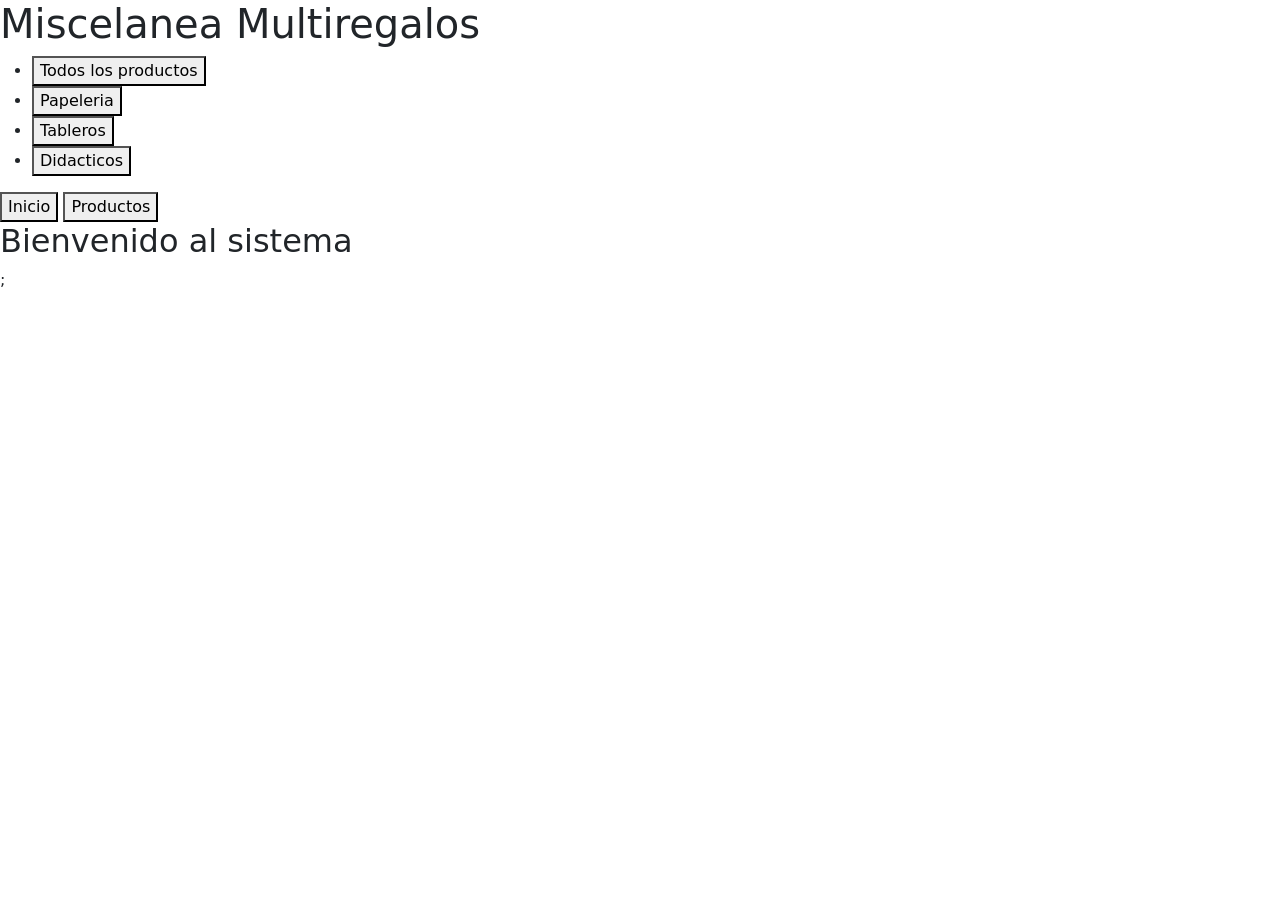
==== index.html @ b37fa745 "estructuracion base del proyecto" ====
<!DOCTYPE html>
<html lang="en">
<head>
    <meta charset="UTF-8">
    <meta name="viewport" content="width=device-width, initial-scale=1.0">
    <title>pagina Web</title>

    <link rel="stylesheet" href="styles.css">
    
    <link rel="stylesheet"  href="https://cdn.jsdelivr.net/npm/bootstrap@5.3.8/dist/css/bootstrap.min.css" >
</head>
<body>
    <div class="wrapper">
        <aside>
            <header>
                <h1 class="logo">Miscelanea Multiregalos</h1>
            </header>
            <nav>
                <ul>
                    <li><button class="boton-categoria">Todos los productos</button></li>
                    <li><button class="papeleria">Papeleria</button></li>
                    <li><button class="tableros">Tableros</button></li>
                    <li><button class="tableros">Didacticos</button></li>

                </ul>
            </nav>
            <footer>
                <p class="texto-footer"></p>
            </footer>
                
                  
                    

            
        </aside>
    </div>
    
    
    
    <button id="btnInicio">Inicio</button>
    <button id="btnProductos">Productos</button>


    <section id="inicio">
        <h2>Bienvenido al sistema</h2>
    </section>

    <section id="productos" style="display: none;">
        <h2>Gestion de productos</h2>
        <div class=""></div>
    </section>
    <script src="js/script.js"></script>;
</body>
</html>
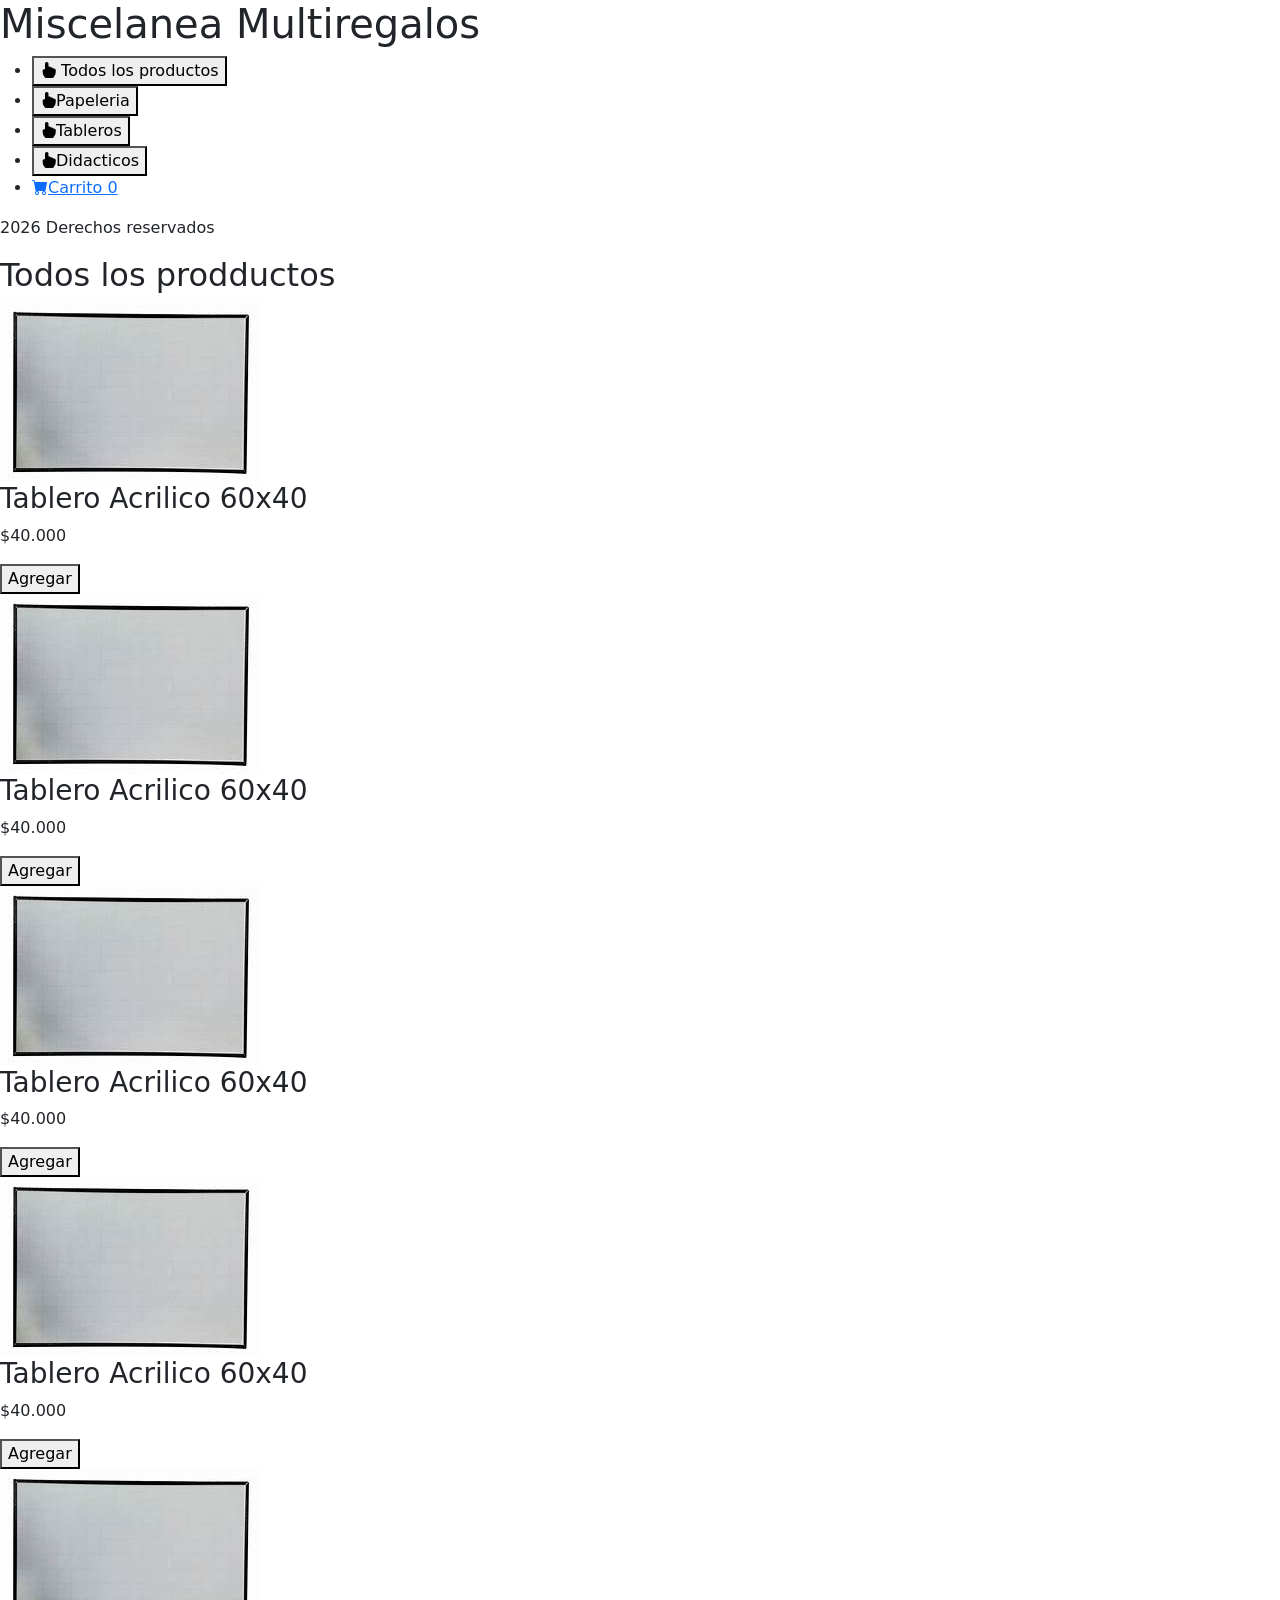
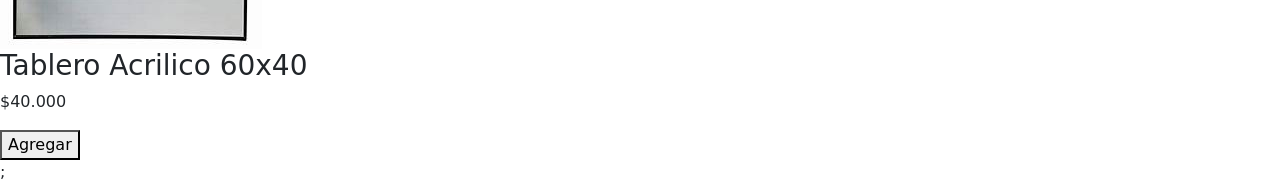
==== commit 76a61459: "creacion de los contenedores de los productos" ====
--- a/index.html
+++ b/index.html
@@ -5,9 +5,12 @@
     <meta name="viewport" content="width=device-width, initial-scale=1.0">
     <title>pagina Web</title>
 
-    <link rel="stylesheet" href="styles.css">
+    <link rel="stylesheet" href="/css/styles.css">
     
     <link rel="stylesheet"  href="https://cdn.jsdelivr.net/npm/bootstrap@5.3.8/dist/css/bootstrap.min.css" >
+
+    <link rel="stylesheet"
+        href="https://cdn.jsdelivr.net/npm/bootstrap-icons@1.11.3/font/bootstrap-icons.min.css">
 </head>
 <body>
     <div class="wrapper">
@@ -17,38 +20,99 @@
             </header>
             <nav>
                 <ul>
-                    <li><button class="boton-categoria">Todos los productos</button></li>
-                    <li><button class="papeleria">Papeleria</button></li>
-                    <li><button class="tableros">Tableros</button></li>
-                    <li><button class="tableros">Didacticos</button></li>
+                    <li>
+                         <button class="boton-categoria"><i class="bi bi-hand-index-fill"></i> Todos los productos </button>
+                         </li>
+                    <li>
+                        <button class="boton-categoria"><i class="bi bi-hand-index-fill"></i>Papeleria</button>
+                    </li>
+
+                    <li>
+                        <button class="boton-categoria"><i class="bi bi-hand-index-fill"></i>Tableros</button>
+                    </li>
+                    <li>
+                        <button class="tableros"><i class="bi bi-hand-index-fill"></i>Didacticos</button>
+                    </li>
+                    <li>
+                        <a href="./carrito.html">
+                            <i class="bi bi-cart-fill"></i>Carrito <span class="numerito">0</span>
+                        </a>
+                    </li>
 
                 </ul>
             </nav>
-            <footer>
-                <p class="texto-footer"></p>
+             <footer>
+                <p class="texto-footer">2026 Derechos reservados</p>
             </footer>
+        </aside>
+        <main>
+            <h2 class="titulo-principal">Todos los prodductos</h2>
+            <div class="contenedor-productos">
+                <div class="producto">
+                    <img class="producto-imagen" src="/img/OIP.jpg" alt="tablero acrilico">
+                    <div class="producto-detalles">
+                        <h3 class="producto-titulo">Tablero Acrilico 60x40</h3>
+                        <p class="producto-precio">$40.000</p>
+                        <button class="producto-agregar">Agregar</button>
+                    </div>
+                </div>
+
+                <div class="producto">
+                    <img class="producto-imagen" src="/img/OIP.jpg" alt="tablero acrilico">
+                    <div class="producto-detalles">
+                        <h3 class="producto-titulo">Tablero Acrilico 60x40</h3>
+                        <p class="producto-precio">$40.000</p>
+                        <button class="producto-agregar">Agregar</button>
+                    </div>
+                </div>
+
+                <div class="producto">
+                    <img class="producto-imagen" src="/img/OIP.jpg" alt="tablero acrilico">
+                    <div class="producto-detalles">
+                        <h3 class="producto-titulo">Tablero Acrilico 60x40</h3>
+                        <p class="producto-precio">$40.000</p>
+                        <button class="producto-agregar">Agregar</button>
+                    </div>
+                </div>
+
+                <div class="producto">
+                    <img class="producto-imagen" src="/img/OIP.jpg" alt="tablero acrilico">
+                    <div class="producto-detalles">
+                        <h3 class="producto-titulo">Tablero Acrilico 60x40</h3>
+                        <p class="producto-precio">$40.000</p>
+                        <button class="producto-agregar">Agregar</button>
+                    </div>
+                </div>
+
+                <div class="producto">
+                    <img class="producto-imagen" src="/img/OIP.jpg" alt="tablero acrilico">
+                    <div class="producto-detalles">
+                        <h3 class="producto-titulo">Tablero Acrilico 60x40</h3>
+                        <p class="producto-precio">$40.000</p>
+                        <button class="producto-agregar">Agregar</button>
+                    </div>
+                </div>
+
+            </div>
+        </main>
+
+    </div>
+    
+    
+    
+   
+    <script src="js/script.js"></script>;
+</body>
+</html>
                 
+
+           
+           
+
+           
+           
                   
                     
 
             
-        </aside>
-    </div>
-    
-    
-    
-    <button id="btnInicio">Inicio</button>
-    <button id="btnProductos">Productos</button>
-
-
-    <section id="inicio">
-        <h2>Bienvenido al sistema</h2>
-    </section>
-
-    <section id="productos" style="display: none;">
-        <h2>Gestion de productos</h2>
-        <div class=""></div>
-    </section>
-    <script src="js/script.js"></script>;
-</body>
-</html>+       
--- a/css/styles.css
+++ b/css/styles.css
@@ -0,0 +1,5 @@
+@import url('https://fonts.googleapis.com/css2?family=IBM+Plex+Sans:ital,wght@0,100..700;1,100..700&display=swap');
+
+:root{
+    --clr-main:
+}
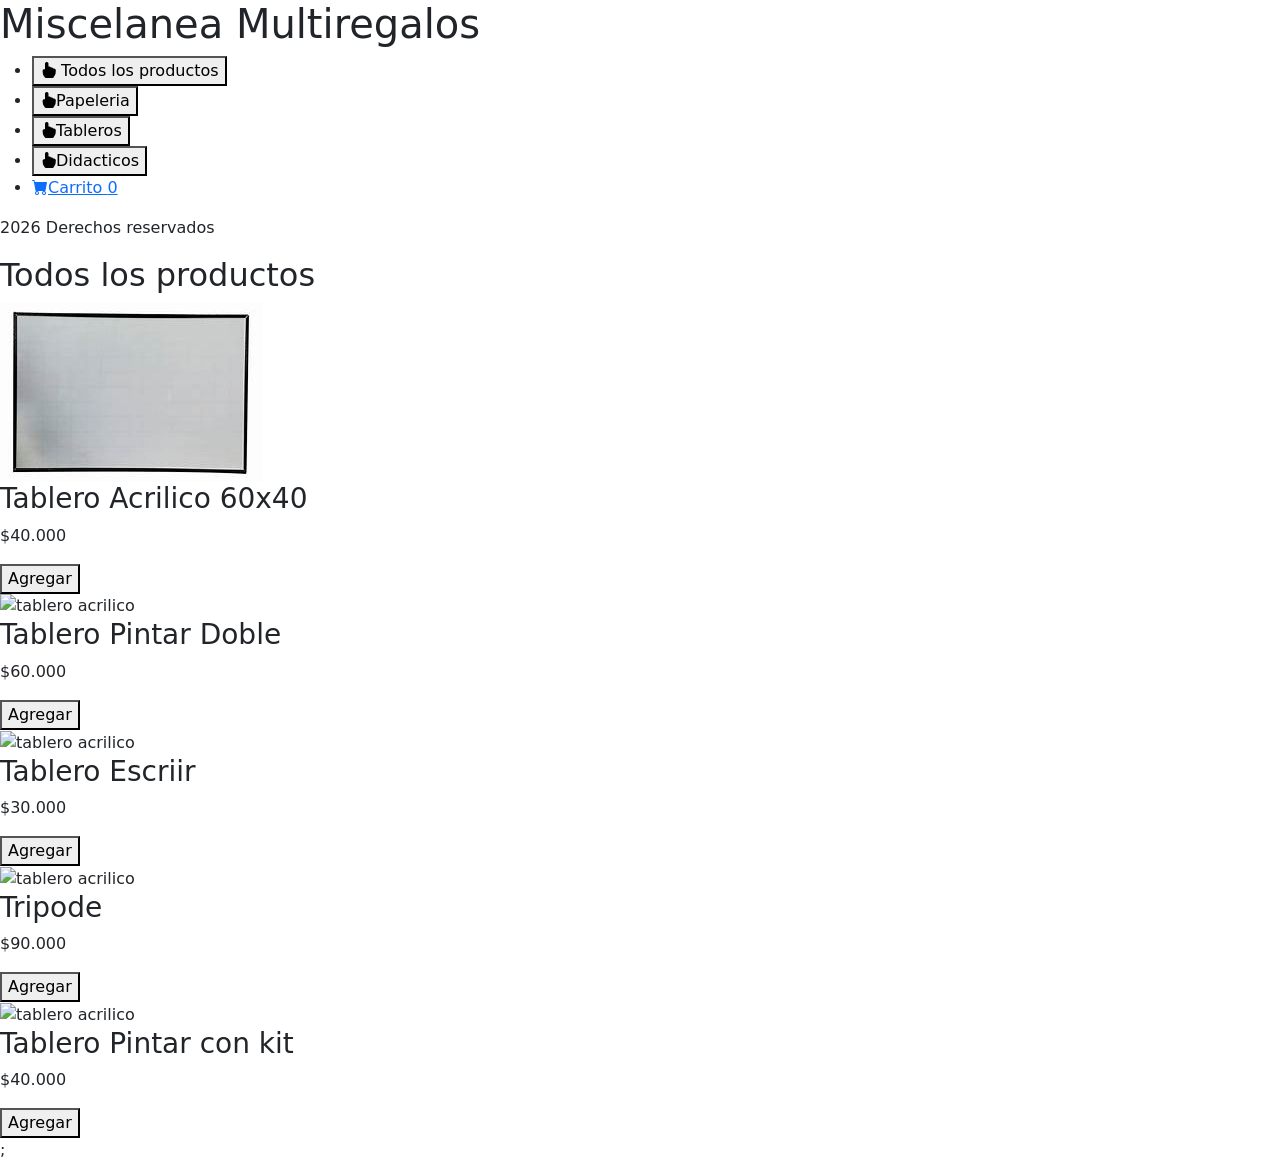
==== commit 048536cd: "productos listado" ====
--- a/index.html
+++ b/index.html
@@ -21,17 +21,17 @@
             <nav>
                 <ul>
                     <li>
-                         <button class="boton-categoria"><i class="bi bi-hand-index-fill"></i> Todos los productos </button>
+                         <button class="boton-menu boton-categoria active"><i class="bi bi-hand-index-fill"></i> Todos los productos </button>
                          </li>
                     <li>
-                        <button class="boton-categoria"><i class="bi bi-hand-index-fill"></i>Papeleria</button>
+                        <button class="boton-menu boton-categoria"><i class="bi bi-hand-index-fill"></i>Papeleria</button>
                     </li>
 
                     <li>
-                        <button class="boton-categoria"><i class="bi bi-hand-index-fill"></i>Tableros</button>
+                        <button class="boton-menu boton-categoria"><i class="bi bi-hand-index-fill"></i>Tableros</button>
                     </li>
                     <li>
-                        <button class="tableros"><i class="bi bi-hand-index-fill"></i>Didacticos</button>
+                        <button class="boton-menu boton-categoria"><i class="bi bi-hand-index-fill"></i>Didacticos</button>
                     </li>
                     <li>
                         <a href="./carrito.html">
@@ -46,8 +46,10 @@
             </footer>
         </aside>
         <main>
-            <h2 class="titulo-principal">Todos los prodductos</h2>
+            <h2 class="titulo-principal">Todos los productos</h2>
+            
             <div class="contenedor-productos">
+                
                 <div class="producto">
                     <img class="producto-imagen" src="/img/OIP.jpg" alt="tablero acrilico">
                     <div class="producto-detalles">
@@ -57,37 +59,39 @@
                     </div>
                 </div>
 
+
+
                 <div class="producto">
-                    <img class="producto-imagen" src="/img/OIP.jpg" alt="tablero acrilico">
+                    <img class="producto-imagen" src="/img/tableroDoble.jpg" alt="tablero acrilico">
                     <div class="producto-detalles">
-                        <h3 class="producto-titulo">Tablero Acrilico 60x40</h3>
-                        <p class="producto-precio">$40.000</p>
+                        <h3 class="producto-titulo">Tablero Pintar Doble</h3>
+                        <p class="producto-precio">$60.000</p>
                         <button class="producto-agregar">Agregar</button>
                     </div>
                 </div>
 
                 <div class="producto">
-                    <img class="producto-imagen" src="/img/OIP.jpg" alt="tablero acrilico">
+                    <img class="producto-imagen" src="/img/abaco.png" alt="tablero acrilico">
                     <div class="producto-detalles">
-                        <h3 class="producto-titulo">Tablero Acrilico 60x40</h3>
-                        <p class="producto-precio">$40.000</p>
+                        <h3 class="producto-titulo">Tablero Escriir</h3>
+                        <p class="producto-precio">$30.000</p>
                         <button class="producto-agregar">Agregar</button>
                     </div>
                 </div>
 
                 <div class="producto">
-                    <img class="producto-imagen" src="/img/OIP.jpg" alt="tablero acrilico">
+                    <img class="producto-imagen" src="/img/tripode.png" alt="tablero acrilico">
                     <div class="producto-detalles">
-                        <h3 class="producto-titulo">Tablero Acrilico 60x40</h3>
-                        <p class="producto-precio">$40.000</p>
+                        <h3 class="producto-titulo">Tripode</h3>
+                        <p class="producto-precio">$90.000</p>
                         <button class="producto-agregar">Agregar</button>
                     </div>
                 </div>
 
                 <div class="producto">
-                    <img class="producto-imagen" src="/img/OIP.jpg" alt="tablero acrilico">
+                    <img class="producto-imagen" src="/img/pintarKitNiña.jpg" alt="tablero acrilico">
                     <div class="producto-detalles">
-                        <h3 class="producto-titulo">Tablero Acrilico 60x40</h3>
+                        <h3 class="producto-titulo">Tablero Pintar con kit</h3>
                         <p class="producto-precio">$40.000</p>
                         <button class="producto-agregar">Agregar</button>
                     </div>
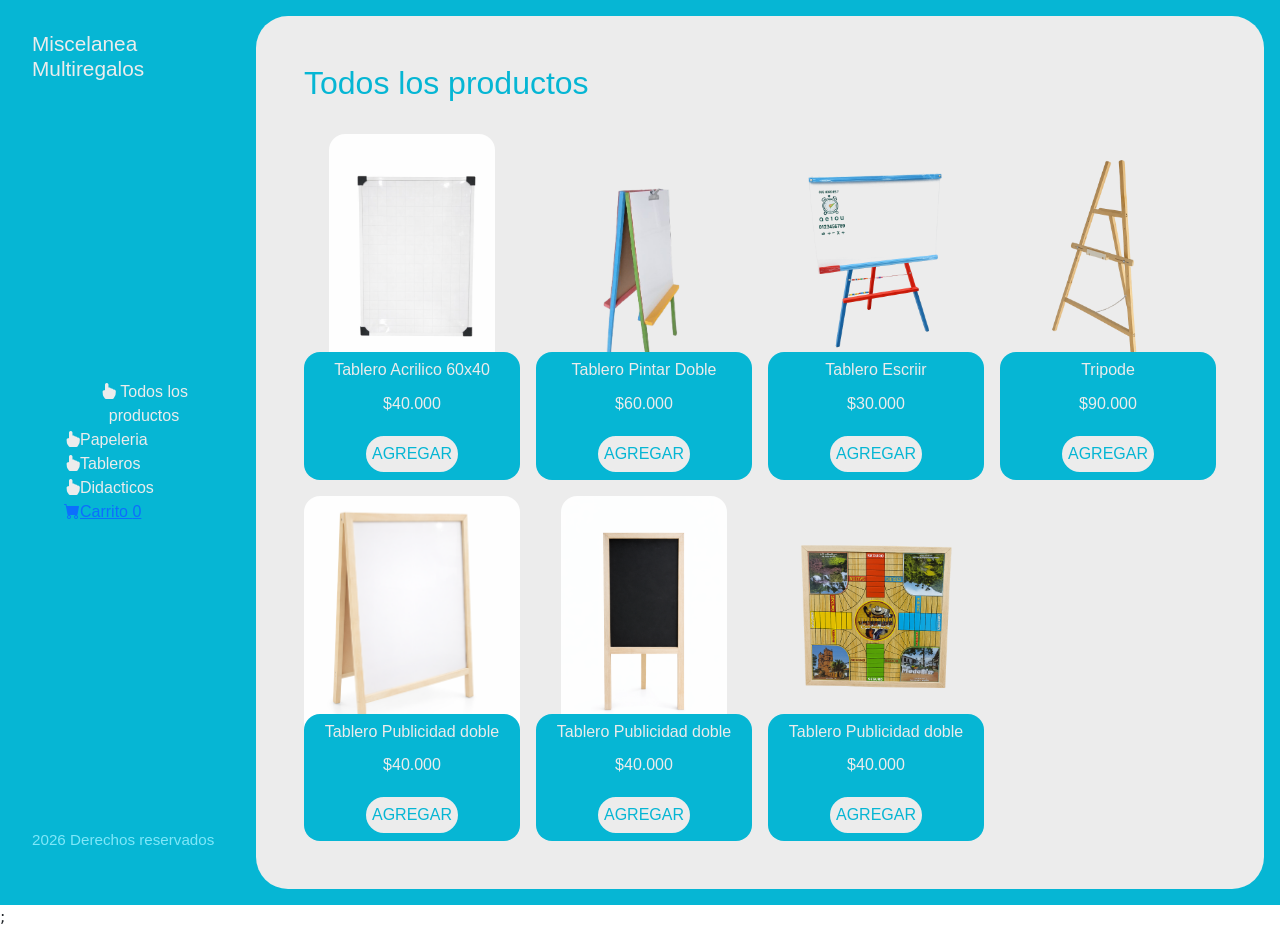
==== commit 5cc3397e: "mejorar diseño del catálogo y estructura del ecommerce" ====
--- a/index.html
+++ b/index.html
@@ -45,13 +45,14 @@
                 <p class="texto-footer">2026 Derechos reservados</p>
             </footer>
         </aside>
+        
         <main>
             <h2 class="titulo-principal">Todos los productos</h2>
             
             <div class="contenedor-productos">
                 
                 <div class="producto">
-                    <img class="producto-imagen" src="/img/OIP.jpg" alt="tablero acrilico">
+                    <img class="producto-imagen" src="/img/acrilicoCuadros.png" alt="tablero acrilico">
                     <div class="producto-detalles">
                         <h3 class="producto-titulo">Tablero Acrilico 60x40</h3>
                         <p class="producto-precio">$40.000</p>
@@ -62,7 +63,7 @@
 
 
                 <div class="producto">
-                    <img class="producto-imagen" src="/img/tableroDoble.jpg" alt="tablero acrilico">
+                    <img class="producto-imagen" src="/img/tableroDoble-removebg-preview.png" alt="tablero acrilico">
                     <div class="producto-detalles">
                         <h3 class="producto-titulo">Tablero Pintar Doble</h3>
                         <p class="producto-precio">$60.000</p>
@@ -89,9 +90,27 @@
                 </div>
 
                 <div class="producto">
-                    <img class="producto-imagen" src="/img/pintarKitNiña.jpg" alt="tablero acrilico">
+                    <img class="producto-imagen" src="/img/publicidadGde.png" alt="tablero acrilico">
                     <div class="producto-detalles">
-                        <h3 class="producto-titulo">Tablero Pintar con kit</h3>
+                        <h3 class="producto-titulo">Tablero Publicidad doble</h3>
+                        <p class="producto-precio">$40.000</p>
+                        <button class="producto-agregar">Agregar</button>
+                    </div>
+                </div>
+
+                <div class="producto">
+                    <img class="producto-imagen" src="/img/publicidadPeq.png" alt="tablero acrilico">
+                    <div class="producto-detalles">
+                        <h3 class="producto-titulo">Tablero Publicidad doble</h3>
+                        <p class="producto-precio">$40.000</p>
+                        <button class="producto-agregar">Agregar</button>
+                    </div>
+                </div>
+
+                <div class="producto">
+                    <img class="producto-imagen" src="/img/parquesGde1.png" alt="tablero acrilico">
+                    <div class="producto-detalles">
+                        <h3 class="producto-titulo">Tablero Publicidad doble</h3>
                         <p class="producto-precio">$40.000</p>
                         <button class="producto-agregar">Agregar</button>
                     </div>
--- a/css/styles.css
+++ b/css/styles.css
@@ -1,5 +1,126 @@
 @import url('https://fonts.googleapis.com/css2?family=IBM+Plex+Sans:ital,wght@0,100..700;1,100..700&display=swap');
 
 :root{
-    --clr-main:
-}+    --clr-main: #06B6D4;
+    
+    --clr-main-light: #7fe7f9;
+    --clr-white: #ececec;
+    --clr-gray: #e2e2e2;
+    --clr-red:#961818;
+
+}
+*{
+    margin: 0;
+    padding: 0;
+    box-sizing: border-box;
+    font-family: "IBM Plex Sans", sans-serif;
+}
+
+h1, h2, h3, h4, h5, h6, p, a, input, textarea, ul{
+    margin :0;
+    padding: 0;
+}
+ul{
+    list-style-type: none;
+}
+a{
+    text-decoration: none;
+}
+
+.wrapper{
+    display: grid;
+    grid-template-columns: 1fr 4fr;
+    background-color: var(--clr-main);
+}
+aside{
+    padding: 2rem;
+    color: var(--clr-white);
+    position: sticky;
+    top: 0;
+    height: 100vh;
+    display: flex; /*pone los elementos uno  al lado de de otro  */
+    flex-direction: column; /*  */
+    justify-content: space-between;
+}
+
+.logo{
+    font-weight: 400;
+    font-size: 1.3rem;
+
+}
+.boton-menu{
+    background-color: transparent;
+    border: 0;
+    color: var(--clr-white);
+    font-size: 1rem;
+    cursor: pointer;
+    
+}
+.texto-footer{
+    color: gray;
+    font-size: 0.95rem;
+    color: var(--clr-main-light);
+
+}
+
+main{
+    background-color:var(--clr-white) ;
+    margin: 1rem;
+    margin-left: 0;
+    border-radius: 2rem;
+    padding: 3rem;
+}
+.titulo-principal{
+    color: var(--clr-main);
+    margin-bottom: 2rem;
+}
+.contenedor-productos{
+    display: grid;
+    grid-template-columns: repeat(4, 1fr);
+    gap: 1rem;
+
+}
+
+.producto-imagen{
+    max-width: 100%;
+    border-radius: 1rem;
+    object-fit: cover;
+    height: 250px;
+    display: block;
+    margin: 0 auto;  /* esto centra horizontalemnte */
+
+}
+.producto-detalles{
+    background-color: var(--clr-main);
+    color: var(--clr-white);
+    padding: .5rem;
+    border-radius: 1rem;
+    margin-top: -2rem;
+    position: relative;
+    display: flex;
+    flex-direction: column;
+    align-items: center;
+    gap: 0.25rem;
+}
+.producto-titulo{
+    font-size: 1rem;
+
+}
+.producto-agregar{
+    border: 0;
+    background-color: var(--clr-white);
+    color: var(--clr-main);
+    padding: .25rem;
+    text-transform: uppercase;
+    border-radius: 2rem;
+    cursor: pointer;
+    border: 2px solid var(--clr-white);
+
+}
+
+.producto-agregar:hover{
+    background-color: var(--clr-main);
+    color: var(--clr-white);
+}
+
+
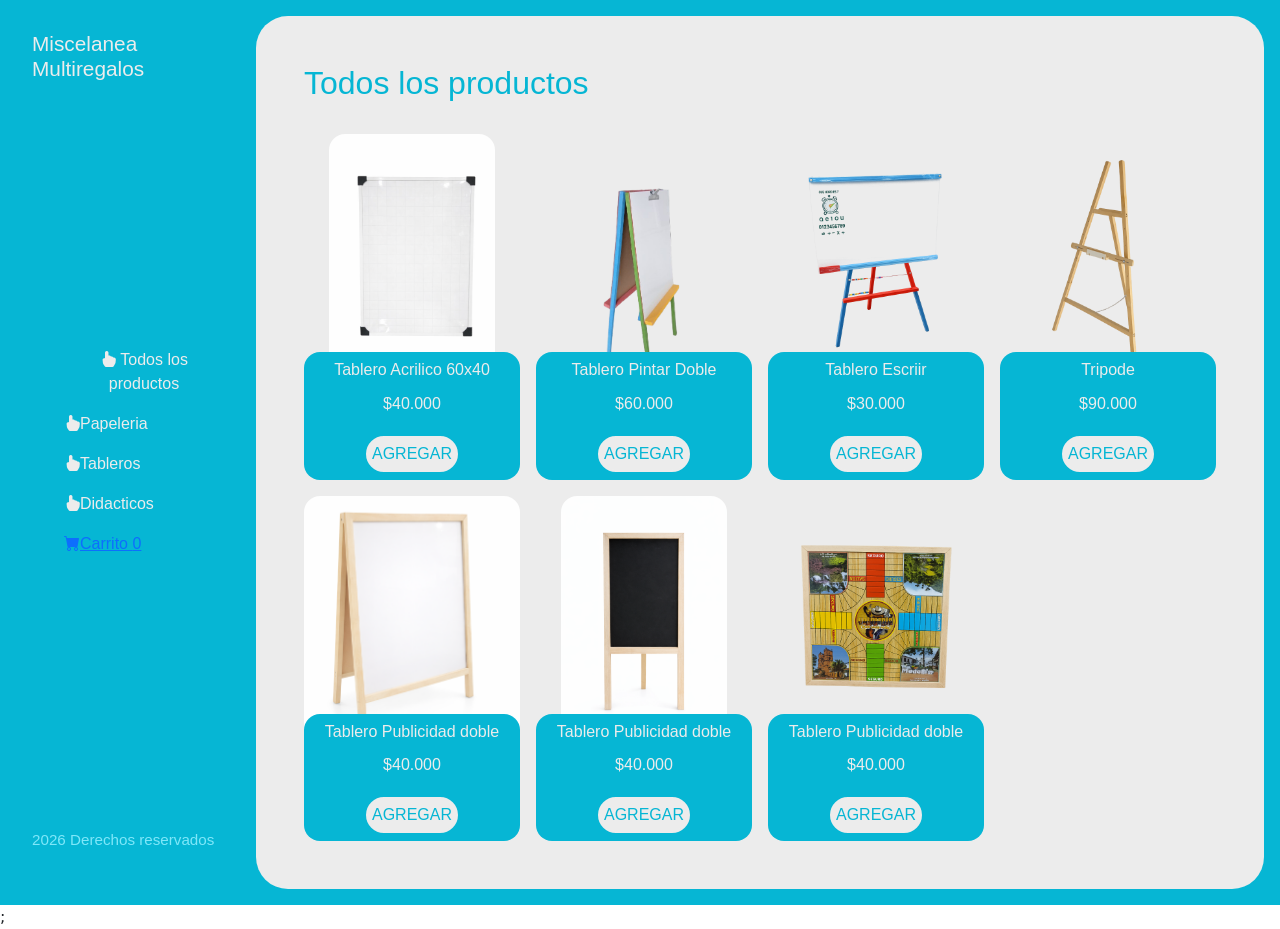
==== commit 5e742229: "mejorando menu lateral" ====
--- a/index.html
+++ b/index.html
@@ -19,7 +19,7 @@
                 <h1 class="logo">Miscelanea Multiregalos</h1>
             </header>
             <nav>
-                <ul>
+                <ul class="menu">
                     <li>
                          <button class="boton-menu boton-categoria active"><i class="bi bi-hand-index-fill"></i> Todos los productos </button>
                          </li>
--- a/css/styles.css
+++ b/css/styles.css
@@ -48,13 +48,23 @@
     font-size: 1.3rem;
 
 }
+.menu{
+    display: flex;
+    flex-direction: column;
+    gap: 1rem;
+}
+.bi-hand-index-fill,
+.bi-cart-fill{
+    transform: rotateZ(90deg);
+
+}
 .boton-menu{
     background-color: transparent;
     border: 0;
     color: var(--clr-white);
     font-size: 1rem;
     cursor: pointer;
-    
+
 }
 .texto-footer{
     color: gray;
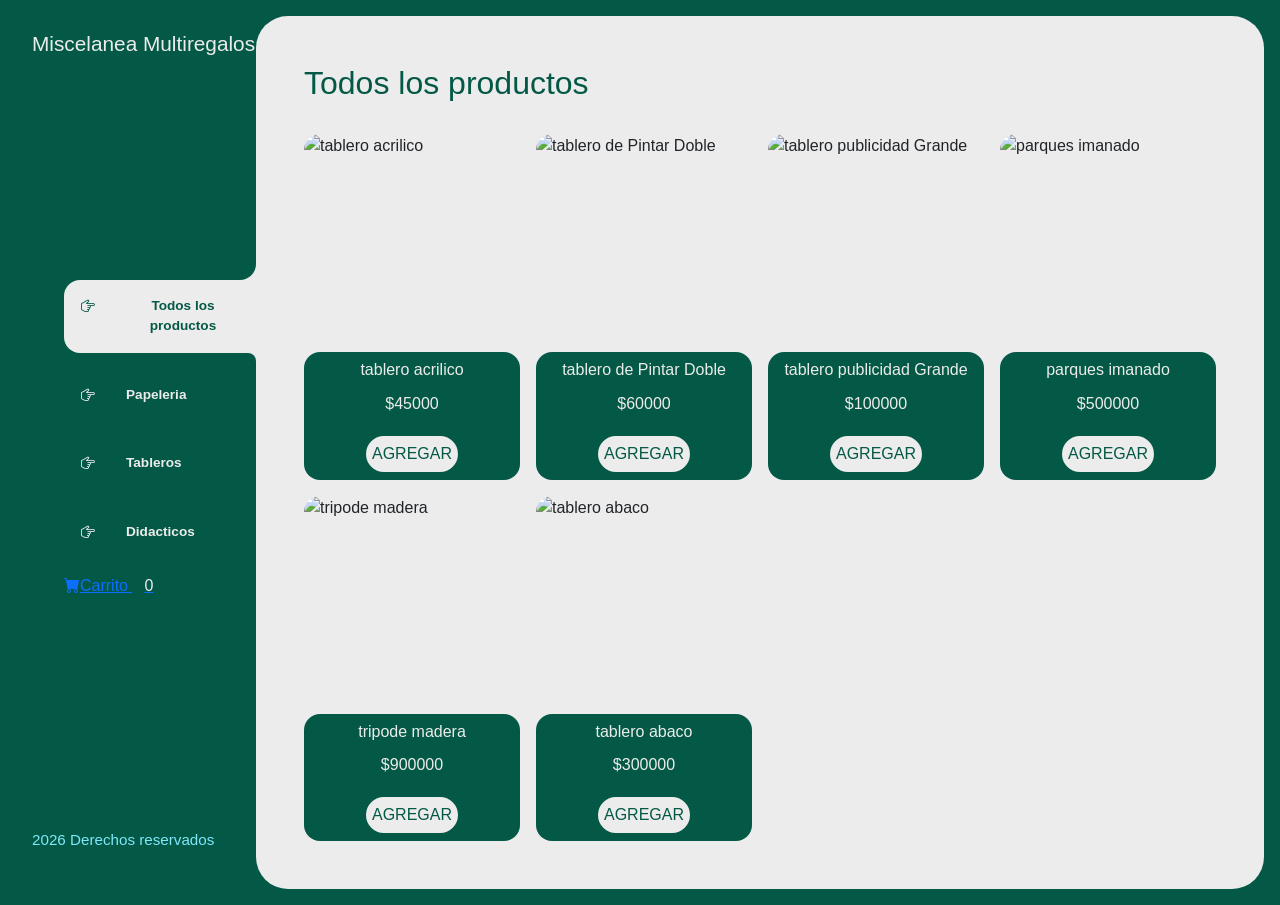
==== commit 7e1c1c4f: "Actualizacion del e-commerce y reorganizacion de imagenes" ====
--- a/index.html
+++ b/index.html
@@ -1,3 +1,4 @@
+
 <!DOCTYPE html>
 <html lang="en">
 <head>
@@ -5,7 +6,7 @@
     <meta name="viewport" content="width=device-width, initial-scale=1.0">
     <title>pagina Web</title>
 
-    <link rel="stylesheet" href="/css/styles.css">
+    <link rel="stylesheet" href="./css/styles.css">
     
     <link rel="stylesheet"  href="https://cdn.jsdelivr.net/npm/bootstrap@5.3.8/dist/css/bootstrap.min.css" >
 
@@ -21,17 +22,17 @@
             <nav>
                 <ul class="menu">
                     <li>
-                         <button class="boton-menu boton-categoria active"><i class="bi bi-hand-index-fill"></i> Todos los productos </button>
+                         <button id="todos" class="boton-menu boton-categoria active"><i class="bi bi-hand-index-thumb"></i> Todos los productos </button>
                          </li>
                     <li>
-                        <button class="boton-menu boton-categoria"><i class="bi bi-hand-index-fill"></i>Papeleria</button>
+                        <button id="papeleria" class="boton-menu boton-categoria"><i class="bi bi-hand-index-thumb"></i>Papeleria</button>
                     </li>
 
                     <li>
-                        <button class="boton-menu boton-categoria"><i class="bi bi-hand-index-fill"></i>Tableros</button>
+                        <button id="tableros" class="boton-menu boton-categoria"><i class="bi bi-hand-index-thumb"></i>Tableros</button>
                     </li>
                     <li>
-                        <button class="boton-menu boton-categoria"><i class="bi bi-hand-index-fill"></i>Didacticos</button>
+                        <button id="didacticos" class="boton-menu boton-categoria"><i class="bi bi-hand-index-thumb"></i>Didacticos</button>
                     </li>
                     <li>
                         <a href="./carrito.html">
@@ -49,73 +50,9 @@
         <main>
             <h2 class="titulo-principal">Todos los productos</h2>
             
-            <div class="contenedor-productos">
+            <div id="contenedor-productos" class="contenedor-productos">
+                <!--esto se va a rellenar con-->
                 
-                <div class="producto">
-                    <img class="producto-imagen" src="/img/acrilicoCuadros.png" alt="tablero acrilico">
-                    <div class="producto-detalles">
-                        <h3 class="producto-titulo">Tablero Acrilico 60x40</h3>
-                        <p class="producto-precio">$40.000</p>
-                        <button class="producto-agregar">Agregar</button>
-                    </div>
-                </div>
-
-
-
-                <div class="producto">
-                    <img class="producto-imagen" src="/img/tableroDoble-removebg-preview.png" alt="tablero acrilico">
-                    <div class="producto-detalles">
-                        <h3 class="producto-titulo">Tablero Pintar Doble</h3>
-                        <p class="producto-precio">$60.000</p>
-                        <button class="producto-agregar">Agregar</button>
-                    </div>
-                </div>
-
-                <div class="producto">
-                    <img class="producto-imagen" src="/img/abaco.png" alt="tablero acrilico">
-                    <div class="producto-detalles">
-                        <h3 class="producto-titulo">Tablero Escriir</h3>
-                        <p class="producto-precio">$30.000</p>
-                        <button class="producto-agregar">Agregar</button>
-                    </div>
-                </div>
-
-                <div class="producto">
-                    <img class="producto-imagen" src="/img/tripode.png" alt="tablero acrilico">
-                    <div class="producto-detalles">
-                        <h3 class="producto-titulo">Tripode</h3>
-                        <p class="producto-precio">$90.000</p>
-                        <button class="producto-agregar">Agregar</button>
-                    </div>
-                </div>
-
-                <div class="producto">
-                    <img class="producto-imagen" src="/img/publicidadGde.png" alt="tablero acrilico">
-                    <div class="producto-detalles">
-                        <h3 class="producto-titulo">Tablero Publicidad doble</h3>
-                        <p class="producto-precio">$40.000</p>
-                        <button class="producto-agregar">Agregar</button>
-                    </div>
-                </div>
-
-                <div class="producto">
-                    <img class="producto-imagen" src="/img/publicidadPeq.png" alt="tablero acrilico">
-                    <div class="producto-detalles">
-                        <h3 class="producto-titulo">Tablero Publicidad doble</h3>
-                        <p class="producto-precio">$40.000</p>
-                        <button class="producto-agregar">Agregar</button>
-                    </div>
-                </div>
-
-                <div class="producto">
-                    <img class="producto-imagen" src="/img/parquesGde1.png" alt="tablero acrilico">
-                    <div class="producto-detalles">
-                        <h3 class="producto-titulo">Tablero Publicidad doble</h3>
-                        <p class="producto-precio">$40.000</p>
-                        <button class="producto-agregar">Agregar</button>
-                    </div>
-                </div>
-
             </div>
         </main>
 
@@ -124,13 +61,14 @@
     
     
    
-    <script src="js/script.js"></script>;
+    <script src="js/main.js"></script>
 </body>
 </html>
                 
 
            
            
+
 
            
            
--- a/css/styles.css
+++ b/css/styles.css
@@ -1,7 +1,7 @@
 @import url('https://fonts.googleapis.com/css2?family=IBM+Plex+Sans:ital,wght@0,100..700;1,100..700&display=swap');
 
-:root{
-    --clr-main: #06B6D4;
+:root{ 
+    --clr-main: #045946;
     
     --clr-main-light: #7fe7f9;
     --clr-white: #ececec;
@@ -34,8 +34,9 @@
 }
 aside{
     padding: 2rem;
-    color: var(--clr-white);
-    position: sticky;
+    padding-right: 0;
+    color: var(--clr-white);
+    position: sticky;/* permite el scroll para que el menu lateral se no mueva */
     top: 0;
     height: 100vh;
     display: flex; /*pone los elementos uno  al lado de de otro  */
@@ -53,18 +54,68 @@
     flex-direction: column;
     gap: 1rem;
 }
-.bi-hand-index-fill,
-.bi-cart-fill{
+
+.boton-menu{
+    background-color: transparent;
+    border: 0;
+    color: var(--clr-white);
+    font-size: 1rem;
+    cursor: pointer;
+    font-weight: 600;
+    display: flex;
+    gap: 2rem;
+    padding: 1rem;
+    font-size: .85rem;
+
+}
+.boton-menu > i.bi-hand-index-thumb{
     transform: rotateZ(90deg);
 
 }
-.boton-menu{
-    background-color: transparent;
-    border: 0;
-    color: var(--clr-white);
-    font-size: 1rem;
-    cursor: pointer;
-
+.boton-carrito{
+    margin-top: 2rem;
+
+
+}
+.numerito{
+    background-color: var(--clr-main);
+    color: var(--clr-white);
+    padding: 0 .75rem;
+    border-radius:0.25rem;
+}
+.boton-menu.active{
+    background-color: var(--clr-white);
+    color: var(--clr-main);
+    width: 100%;
+    border-top-left-radius: 1rem;
+    border-bottom-left-radius: 1rem;
+    position: relative;  /* ojo!!! esto se pone por el para lograr las esquinas del aside */
+}
+.boton-menu.active::before{/* estos atributos se le ponen para lograr el borde del menu */
+    content: "";
+    position: absolute; /*esto se pone para lograr el border-radius  */
+    width:1rem;
+    height: 2rem;
+    bottom: 100%;
+    right: 0;
+    background-color: transparent;
+    border-bottom-right-radius: 1rem;
+    box-shadow: 0 1rem 0 var(--clr-white);
+
+}
+.boton-menu.active::after{
+    
+    /* estos atributos se le ponen para lograr el borde del menu */
+    content: "";
+    position: absolute;
+     /*esto se pone para lograr el border-radius  */
+    width:1rem;
+    height: 2rem;
+    top: 100%;
+    right: 0;
+    background-color: transparent;
+    border-top-right-radius: .5rem; /* IMPORTANTE LA DIRECCION DONDE SE ESTA APLICANDO */
+    box-shadow: 0 -1rem 0 var(--clr-white);
 }
 .texto-footer{
     color: gray;
@@ -134,3 +185,98 @@
 }
 
 
+/** CARRITO DE COMPRAS**/
+
+.contenedor-carrito{
+    display: flex;
+    flex-direction: column;
+    gap: 1.5rem;
+}
+
+.carrito-vacio{color: var(--clr-main);
+    display: flex;
+
+}
+.carrito-comprado{
+    color: var(--clr-main);
+    display: none;
+
+}
+.carrito-productos{
+    display: flex;
+    flex-direction: column;
+    gap: 1rem;
+}
+.carrito-producto{
+    display: flex;
+    justify-content: space-between;
+    align-items: center;
+    background-color: var(--clr-gray);
+    color: var(--clr-main);
+    padding: .5rem;
+    padding-right: 1.5rem;
+    border-radius: 1rem;
+
+
+}
+.carrito-producto-imagen{
+    width: 4rem;
+    border-radius: 1rem;
+}
+.carrito-producto small{
+    font-size:.75rem ;
+
+}
+.carrito-producto-eliminar{
+    border: 0;
+    background-color: transparent;
+    color: var(--clr-red);
+    cursor: pointer;
+}
+
+.carrito-acciones{
+    display: flex;
+    justify-content: space-between;
+}
+.carrito-acciones-vaciar{
+    border: 0;
+    background-color: var(--clr-gray);
+    padding: 1rem;
+    border-radius: 1rem;
+    color: var(--clr-main);
+    text-transform: uppercase;
+    cursor: pointer;
+
+}
+
+.carrito-acciones-derecha{
+    display: flex;
+
+}
+.carrito-acciones-total{
+    display:flex;
+
+    background-color: var(--clr-gray);
+    padding: 1rem;
+    border-top-left-radius: 1rem;
+    border-bottom-left-radius: 1rem;
+   
+    color: var(--clr-main);
+    text-transform: uppercase;
+    cursor: pointer;
+    gap: 1rem;
+
+}
+.carrito-acciones-comprar{
+    border: 0;
+    background-color: var(--clr-main);
+    padding: 1rem;
+    border-radius: 1rem;
+    color: var(--clr-white);
+    text-transform: uppercase;
+    cursor: pointer;
+}
+.disables{
+    display: none;
+
+}
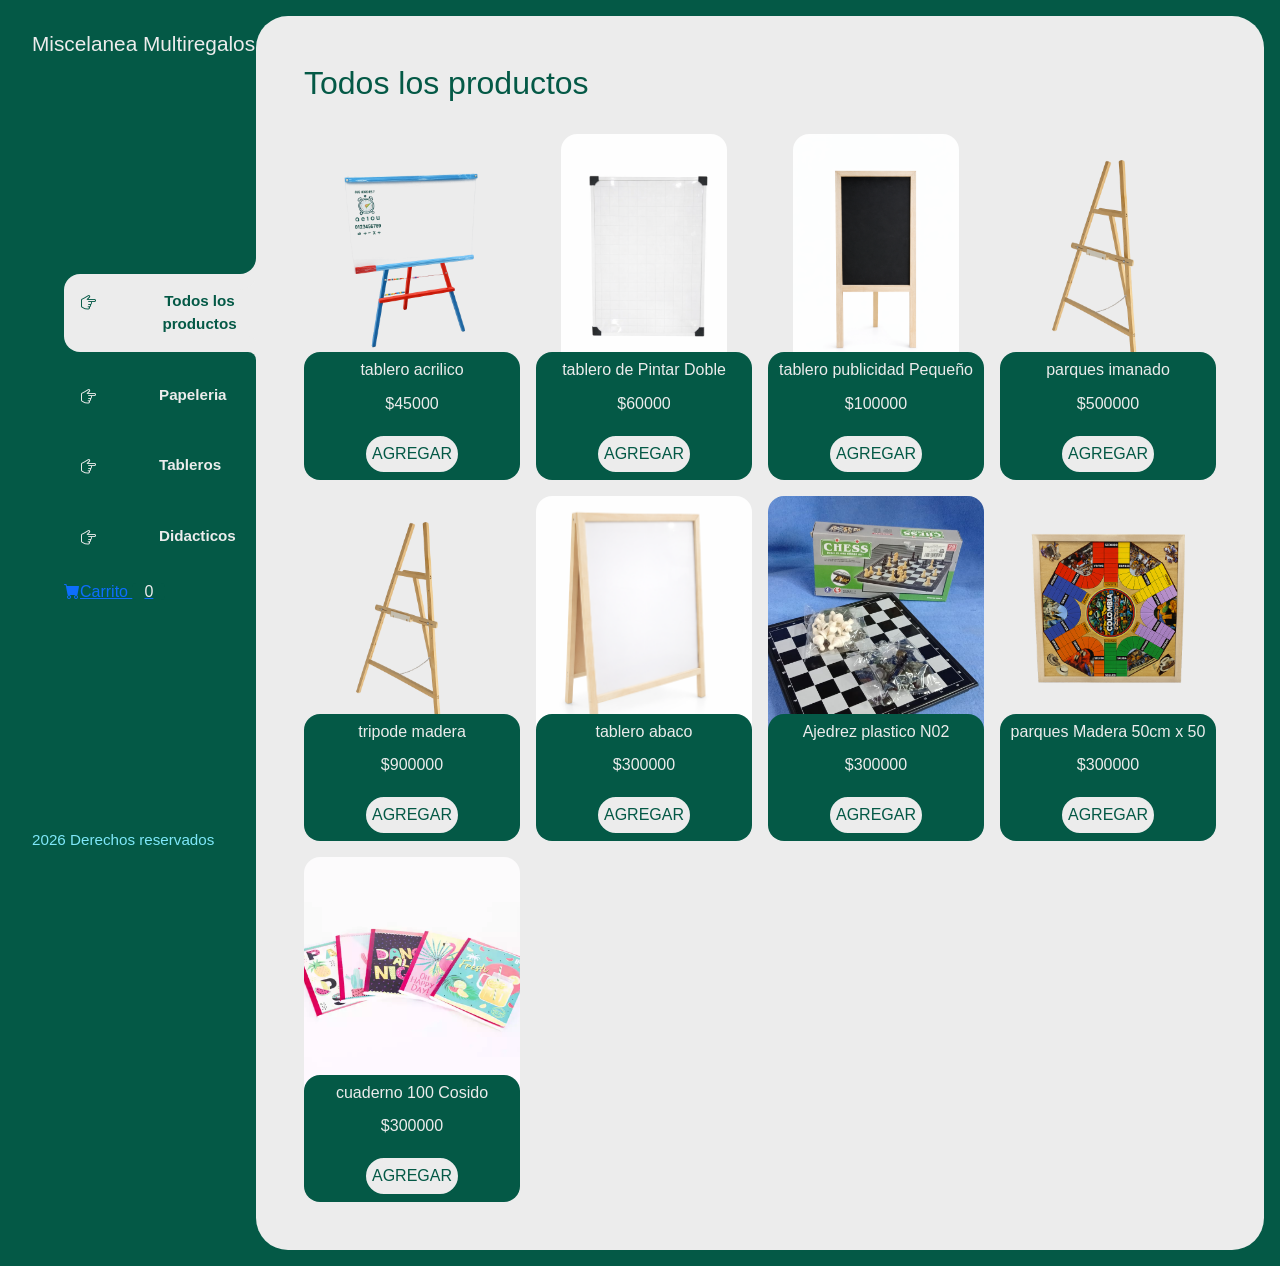
==== commit 32058666: "Actualización e-commerce" ====
--- a/index.html
+++ b/index.html
@@ -35,7 +35,7 @@
                         <button id="didacticos" class="boton-menu boton-categoria"><i class="bi bi-hand-index-thumb"></i>Didacticos</button>
                     </li>
                     <li>
-                        <a href="./carrito.html">
+                        <a class="boton-carrito" href="./carrito.html">
                             <i class="bi bi-cart-fill"></i>Carrito <span class="numerito">0</span>
                         </a>
                     </li>
@@ -48,10 +48,10 @@
         </aside>
         
         <main>
-            <h2 class="titulo-principal">Todos los productos</h2>
+            <h2 class="titulo-principal" id="titulo-principal">Todos los productos</h2>
             
             <div id="contenedor-productos" class="contenedor-productos">
-                <!--esto se va a rellenar con-->
+                <!--esto se va a rellenar con JS-->
                 
             </div>
         </main>
--- a/css/styles.css
+++ b/css/styles.css
@@ -59,13 +59,13 @@
     background-color: transparent;
     border: 0;
     color: var(--clr-white);
-    font-size: 1rem;
+    font-size: 8rem;
     cursor: pointer;
     font-weight: 600;
     display: flex;
-    gap: 2rem;
-    padding: 1rem;
-    font-size: .85rem;
+    gap: 4rem;
+    padding: 1rem;
+    font-size: .95rem;
 
 }
 .boton-menu > i.bi-hand-index-thumb{
